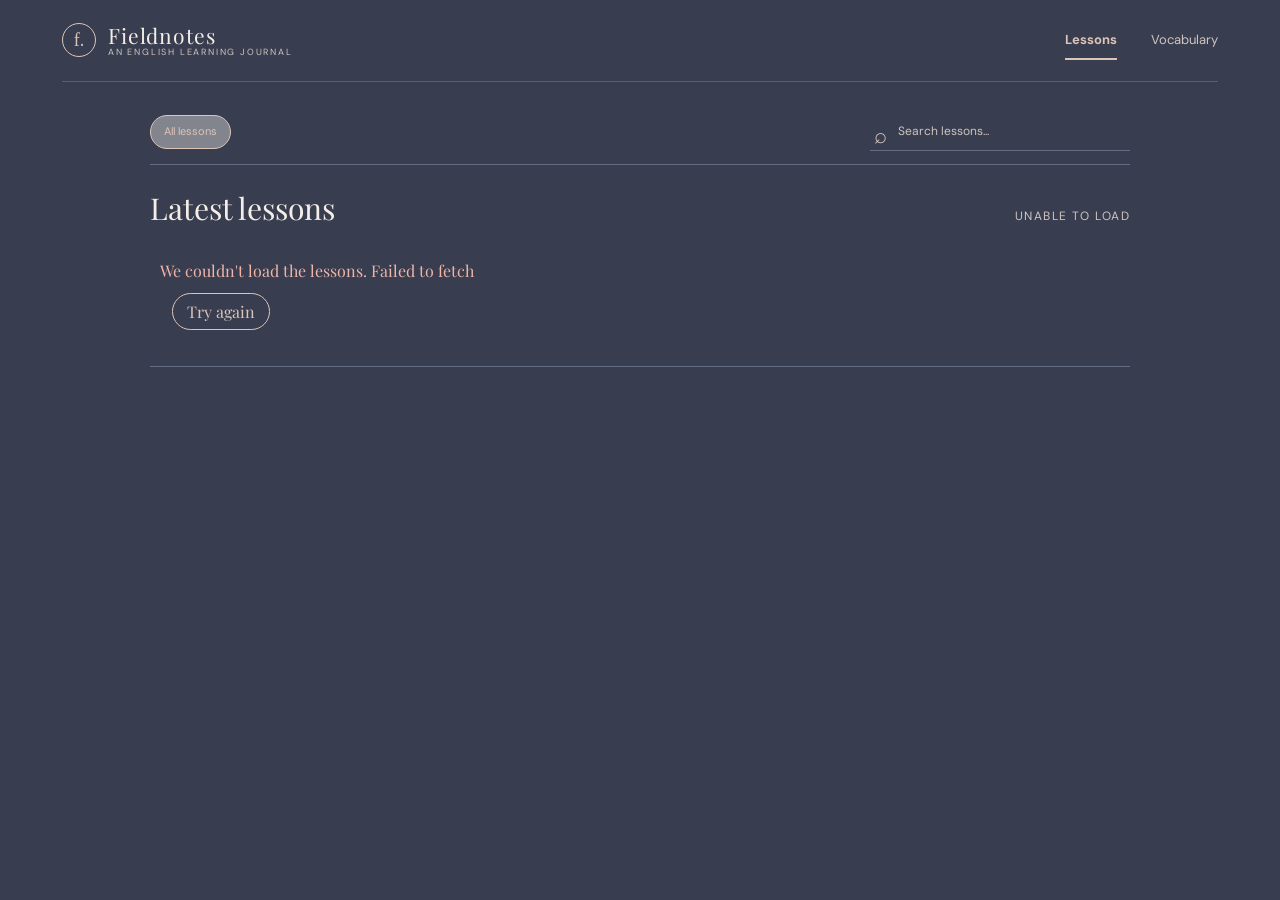
==== html/index.html @ 81b3f5d2 "新增單字卡功能與ICON&專案整理" ====
<!doctype html>
<html lang="en">

  <head>
    <meta charset="utf-8">
    <meta name="viewport" content="width=device-width, initial-scale=1">
    <meta name="theme-color" content="#383E4F">
    <meta name="description" content="Browse English lessons, vocabulary, and conversation topics.">
    <title>Fieldnotes - English Lessons</title>
    <link rel="icon" type="image/png" href="../assets/grammar-icon.png">
    <link rel="apple-touch-icon" href="../assets/grammar-icon.png">
    <link rel="preconnect" href="https://fonts.googleapis.com">
    <link rel="preconnect" href="https://fonts.gstatic.com" crossorigin>
    <link
      href="https://fonts.googleapis.com/css2?family=DM+Sans:wght@400;500;600;700&family=Playfair+Display:ital,wght@0,400;0,500;1,400&display=swap"
      rel="stylesheet">
    <link rel="stylesheet" href="../css/styles.css">
    <link rel="stylesheet" href="../css/home.css">
    <script src="../js/config.js"></script>
    <script src="../js/app.js" defer></script>
  </head>

  <body>
    <div class="site-shell">
      <header class="topbar">
        <a class="brand" href="index.html" aria-label="Fieldnotes home"><span class="brand-mark">f.</span><span><span
              class="brand-name">Fieldnotes</span><span class="brand-sub">An English learning journal</span></span></a>
        <nav class="nav" aria-label="Main navigation"><a class="active" href="#lessons">Lessons</a><a
            href="vocabulary.html">Vocabulary</a></nav>
      </header>
      <main class="home-main" id="lessons">
        <section class="toolbar" aria-label="Lesson filters">
          <div class="filters" id="filters"><button class="filter-btn active" type="button" data-filter="all">All
              lessons</button></div>
          <label class="search-wrap"><span class="search-icon" aria-hidden="true">&#8981;</span><input id="search"
              type="search" placeholder="Search lessons..." aria-label="Search lessons"></label>
        </section>
        <section class="home-lessons" aria-labelledby="latest-heading">
          <div class="section-heading">
            <h1 id="latest-heading">Latest lessons</h1><span id="result-count" aria-live="polite">Loading lessons</span>
          </div>
          <div class="status" id="status" role="status"><span class="spinner" aria-hidden="true"></span><span>Gathering
              your lessons...</span></div>
          <div class="lesson-list" id="lesson-list"></div>
          <div class="empty" id="empty" hidden>No lessons found. Try another keyword.</div>
        </section>
      </main>
    </div>
  </body>

</html>
---- css/styles.css ----
:root {
    --paper: #383E4F;
    --paper-light: #434B60;
    --paper-deep: #4B5368;

    --ink: #F5EEE8;
    --muted: #D0C4C0;
    --line: #626C82;

    --brown: #DDC4B9;
    --clay: #DDC4B9;

    --white: #FAF8F3;

    --shadow: 0 14px 36px rgba(63, 48, 39, .08)
}

* {
    box-sizing: border-box
}

html {
    scroll-behavior: smooth
}

body {
    margin: 0;
    background: var(--paper);
    color: var(--ink);
    font-family: "DM Sans", Inter, ui-sans-serif, system-ui, -apple-system, "Segoe UI", sans-serif;
    line-height: 1.6
}

button,
input {
    font: inherit
}

button {
    cursor: pointer
}

.site-shell {
    max-width: 1240px;
    margin: auto;
    padding: 0 42px
}

.topbar {
    min-height: 82px;
    display: flex;
    align-items: center;
    justify-content: space-between;
    border-bottom: 1px solid rgba(208, 196, 192, .24)
}

.brand {
    display: flex;
    align-items: center;
    gap: 12px;
    text-decoration: none;
    color: var(--ink)
}

.brand-mark {
    width: 34px;
    height: 34px;
    display: grid;
    place-items: center;
    border: 1px solid var(--brown);
    border-radius: 50%;
    color: var(--brown);
    font: 18px Georgia, serif
}

.brand-name {
    display: block;
    font: 21px "Playfair Display", Georgia, serif;
    letter-spacing: .04em
}

.brand-sub {
    display: block;
    margin-top: -4px;
    color: var(--muted);
    font-size: 9px;
    letter-spacing: .2em;
    text-transform: uppercase
}

.nav {
    display: flex;
    gap: 34px
}

.nav a {
    position: relative;
    padding: 9px 0;
    color: var(--muted);
    text-decoration: none;
    font-size: 13px
}

.nav a:hover,
.nav a.active {
    color: var(--brown)
}

.nav a.active {
    font-weight: 700
}

.nav a.active:after {
    position: absolute;
    bottom: 0;
    left: 0;
    width: 100%;
    height: 2px;
    background: var(--clay);
    content: ""
}

.top-note {
    color: var(--muted);
    font: italic 13px "Playfair Display", Georgia, serif
}

.hero {
    display: grid;
    grid-template-columns: 1.15fr .85fr;
    gap: 50px;
    align-items: end;
    padding: 66px 0 50px
}

.eyebrow,
.aside-label,
.note-kicker {
    color: var(--clay);
    font-size: 10px;
    font-weight: 700;
    letter-spacing: .22em;
    text-transform: uppercase
}

.hero h1 {
    margin: 13px 0 14px;
    font: 400 clamp(42px, 5vw, 66px)/1.03 "Playfair Display", Georgia, serif;
    letter-spacing: -.045em
}

.hero h1 em {
    color: var(--clay);
    font-weight: 400
}

.hero-copy {
    max-width: 520px;
    margin: 0;
    color: var(--muted);
    font-size: 14px;
    line-height: 1.9
}

.hero-aside {
    max-width: 340px;
    justify-self: end;
    border-left: 1px solid var(--line);
    padding: 8px 0 8px 27px
}

.aside-label {
    color: var(--muted);
    font-size: 9px
}

.aside-quote {
    margin: 9px 0 0;
    font: 21px/1.4 "Playfair Display", Georgia, serif
}

.aside-quote span {
    color: var(--clay)
}

.toolbar {
    display: flex;
    justify-content: space-between;
    align-items: center;
    gap: 18px;
    padding: 19px 0;
    border-top: 1px solid var(--line);
    border-bottom: 1px solid var(--line)
}

.filters {
    display: flex;
    flex-wrap: wrap;
    gap: 8px
}

.filter-btn {
    border: 1px solid transparent;
    border-radius: 30px;
    background: transparent;
    color: var(--muted);
    padding: 7px 13px;
    font-size: 11px;
    transition: .2s
}

.filter-btn:hover,
.filter-btn.active {
    border-color: var(--brown);
    background: rgba(250, 248, 243, .38);
    color: var(--brown)
}

.search-wrap {
    position: relative;
    width: min(260px, 100%)
}

.search-wrap input {
    width: 100%;
    border: 0;
    border-bottom: 1px solid var(--line);
    outline: none;
    background: transparent;
    color: var(--ink);
    padding: 9px 8px 9px 28px;
    font-size: 12px
}

.search-wrap input:focus {
    border-color: var(--clay)
}

.search-wrap input::placeholder {
    color: var(--muted);
    opacity: 1
}

.search-icon {
    position: absolute;
    top: 5px;
    left: 4px;
    color: var(--muted);
    font-size: 22px
}

.content-grid {
    display: grid;
    grid-template-columns: minmax(0, 1fr) 260px;
    gap: 54px;
    padding: 34px 0 90px
}

.section-heading {
    display: flex;
    justify-content: space-between;
    align-items: baseline;
    margin-bottom: 19px
}

.section-heading h2 {
    margin: 0;
    font: 400 25px "Playfair Display", Georgia, serif
}

.section-heading span {
    color: var(--muted);
    font-size: 10px;
    letter-spacing: .12em;
    text-transform: uppercase
}

.lesson-list {
    display: grid;
    gap: 14px
}

.lesson-card {
    display: grid;
    grid-template-columns: 142px minmax(0, 1fr) 30px;
    gap: 22px;
    align-items: center;
    padding: 17px;
    border: 1px solid rgba(200, 190, 176, .8);
    background: rgba(250, 248, 243, .56);
    transition: transform .2s, box-shadow .2s, background .2s;
    cursor: pointer
}

.lesson-card:hover,
.lesson-card:focus-visible {
    transform: translateY(-2px);
    background: var(--white);
    box-shadow: var(--shadow);
    outline: none
}

.lesson-art {
    position: relative;
    display: flex;
    min-height: 126px;
    height: 100%;
    flex-direction: column;
    justify-content: space-between;
    overflow: hidden;
    padding: 13px;
    background: var(--brown);
    color: #f4ede2
}

.lesson-art:after {
    position: absolute;
    right: -38px;
    bottom: -43px;
    width: 115px;
    height: 115px;
    border: 1px solid rgba(255, 255, 255, .22);
    border-radius: 50%;
    box-shadow: 0 0 0 15px rgba(255, 255, 255, .05), 0 0 0 31px rgba(255, 255, 255, .04);
    content: ""
}

.lesson-art[data-tone="1"] {
    background: var(--clay)
}

.lesson-art[data-tone="2"] {
    background: #778794
}

.lesson-art[data-tone="3"] {
    background: #7e8977
}

.art-number {
    font: 12px "Playfair Display", Georgia, serif;
    opacity: .8
}

.art-word {
    position: relative;
    z-index: 1;
    max-width: 115px;
    font: 24px/1.05 "Playfair Display", Georgia, serif
}

.card-meta {
    display: flex;
    flex-wrap: wrap;
    gap: 9px;
    align-items: center;
    margin-bottom: 7px;
    color: var(--muted);
    font-size: 9px;
    letter-spacing: .12em;
    text-transform: uppercase
}

.card-meta .category {
    color: var(--brown)
}

.lesson-card h3 {
    margin: 0 0 5px;
    font: 400 23px/1.2 "Playfair Display", Georgia, serif
}

.lesson-card p {
    max-width: 590px;
    margin: 0;
    color: var(--muted);
    font-size: 12px;
    line-height: 1.7
}

.card-bottom {
    display: flex;
    flex-wrap: wrap;
    gap: 15px;
    margin-top: 12px;
    color: var(--muted);
    font-size: 10px
}

.card-arrow {
    justify-self: center;
    color: var(--clay);
    font-size: 20px
}

.sidebar {
    padding-top: 4px
}

.side-block {
    margin-bottom: 25px;
    padding: 0 0 24px;
    border-bottom: 1px solid var(--line)
}

.side-title {
    margin: 0 0 14px;
    font: 400 18px "Playfair Display", Georgia, serif
}

.progress-row {
    display: flex;
    justify-content: space-between;
    color: var(--muted);
    font-size: 11px
}

.progress-row b {
    color: var(--brown)
}

.progress-track {
    height: 4px;
    margin: 10px 0 7px;
    background: #c8bfb2
}

.progress-fill {
    width: 0;
    height: 100%;
    background: var(--clay);
    transition: width .25s
}

.side-small {
    color: var(--muted);
    font-size: 10px
}

.note-card {
    padding: 17px;
    background: #e8e1d6
}

.note-card p {
    margin: 8px 0 0;
    font: 16px/1.5 "Playfair Display", Georgia, serif
}

.note-card small {
    display: block;
    margin-top: 10px;
    color: var(--muted);
    font-size: 10px
}

.status,
.empty {
    padding: 30px;
    text-align: center;
    color: var(--muted);
    font: 16px "Playfair Display", Georgia, serif
}

.status[hidden],
.empty[hidden] {
    display: none
}

.status.error {
    color: #F0B4A8
}

.retry {
    margin: 12px;
    border: 1px solid var(--brown);
    border-radius: 30px;
    background: transparent;
    color: var(--brown);
    padding: 7px 14px
}

.spinner {
    display: inline-block;
    width: 14px;
    height: 14px;
    margin-right: 9px;
    border: 2px solid var(--line);
    border-top-color: var(--clay);
    border-radius: 50%;
    animation: spin .8s linear infinite;
    vertical-align: -2px
}

@keyframes spin {
    to {
        transform: rotate(360deg)
    }
}

footer {
    display: flex;
    justify-content: space-between;
    gap: 12px;
    border-top: 1px solid var(--line);
    padding: 22px 0 30px;
    color: var(--muted);
    font-size: 10px;
    letter-spacing: .08em
}

.detail {
    position: fixed;
    inset: 0;
    z-index: 10;
    display: none;
    overflow: auto;
    padding: 26px;
    background: rgba(42, 35, 31, .5)
}

.detail.open {
    display: block
}

.detail-panel {
    position: relative;
    max-width: 850px;
    margin: 35px auto;
    background: var(--paper-light);
    padding: clamp(24px, 5vw, 54px);
    box-shadow: 0 24px 80px rgba(0, 0, 0, .2)
}

.close-detail {
    position: absolute;
    top: 18px;
    right: 22px;
    width: 36px;
    height: 36px;
    border: 1px solid var(--line);
    border-radius: 50%;
    background: transparent;
    color: var(--brown);
    font-size: 23px;
    line-height: 1
}

.detail h2 {
    margin: 12px 42px 12px 0;
    font: 400 42px/1.1 "Playfair Display", Georgia, serif
}

.detail-intro {
    max-width: 650px;
    color: var(--muted);
    font-size: 13px;
    line-height: 1.9
}

.detail-section {
    margin-top: 30px;
    padding-top: 20px;
    border-top: 1px solid var(--line)
}

.detail-section h3 {
    margin: 0 0 13px;
    font: 400 21px "Playfair Display", Georgia, serif
}

.vocab-grid {
    display: grid;
    grid-template-columns: 1fr 1fr;
    gap: 9px
}

.vocab {
    padding: 11px 13px;
    background: #e9e3d9
}

.vocab b {
    display: block;
    font: 400 16px "Playfair Display", Georgia, serif
}

.vocab span,
.vocab p {
    color: var(--muted);
    font-size: 11px
}

.vocab p {
    margin: 6px 0 0;
    line-height: 1.6
}

.question {
    padding: 12px 0;
    border-bottom: 1px solid rgba(200, 190, 176, .7);
    font-size: 13px
}

.question small {
    display: block;
    margin-top: 4px;
    color: var(--muted);
    font-size: 11px
}

.notes-empty {
    color: var(--muted);
    font-size: 12px
}

.modal-open {
    overflow: hidden
}

@media(max-width:850px) {
    .site-shell {
        padding: 0 23px
    }

    .hero {
        grid-template-columns: 1fr;
        gap: 25px;
        padding: 48px 0 35px
    }

    .hero-aside {
        justify-self: start;
        max-width: 500px
    }

    .content-grid {
        grid-template-columns: 1fr;
        gap: 35px
    }

    .sidebar {
        display: grid;
        grid-template-columns: 1fr 1fr;
        gap: 20px
    }

    .side-block {
        margin: 0
    }
}

@media(max-width:600px) {
    .site-shell {
        padding: 0 17px
    }

    .topbar {
        min-height: 72px;
        flex-wrap: wrap;
        gap: 8px;
        padding: 14px 0
    }

    .nav {
        order: 3;
        width: 100%;
        justify-content: space-between;
        gap: 12px
    }

    .nav a {
        font-size: 11px
    }

    .top-note {
        font-size: 11px
    }

    .hero {
        padding-top: 38px
    }

    .toolbar {
        align-items: stretch;
        flex-direction: column
    }

    .search-wrap {
        width: 100%
    }

    .lesson-card {
        grid-template-columns: 86px minmax(0, 1fr) 14px;
        gap: 12px;
        padding: 11px
    }

    .lesson-art {
        min-height: 112px;
        padding: 9px
    }

    .art-word {
        font-size: 18px
    }

    .lesson-card h3 {
        font-size: 19px
    }

    .lesson-card p {
        font-size: 11px
    }

    .card-bottom {
        gap: 8px
    }

    .sidebar,
    .vocab-grid {
        grid-template-columns: 1fr
    }

    .detail {
        padding: 8px
    }

    .detail-panel {
        margin: 12px auto
    }

    .detail h2 {
        font-size: 34px
    }

    footer {
        flex-direction: column
    }
}

@media(prefers-reduced-motion:reduce) {

    *,
    *::before,
    *::after {
        scroll-behavior: auto !important;
        animation-duration: .01ms !important;
        transition-duration: .01ms !important
    }
}
---- css/home.css ----
.home-main {
    max-width: 980px;
    margin: 0 auto;
    padding: 18px 0 54px
}

.toolbar {
    padding: 13px 0;
    border-top: 0
}

.home-lessons {
    padding-top: 25px
}

.section-heading {
    align-items: baseline;
    margin-bottom: 8px
}

.section-heading h1 {
    margin: 0;
    font: 400 30px/1.25 "Playfair Display", Georgia, serif
}

.section-heading span {
    font-size: 12px
}

.lesson-list {
    display: block;
    border-top: 1px solid var(--line)
}

.lesson-entry {
    display: grid;
    grid-template-columns: 66px minmax(0, 1fr) 22px;
    gap: 22px;
    align-items: start;
    padding: 21px 4px 23px;
    border-bottom: 1px solid var(--line);
    color: inherit;
    text-decoration: none;
    transition: padding .18s, color .18s
}

.lesson-entry:hover,
.lesson-entry:focus-visible {
    padding-right: 0;
    padding-left: 9px;
    color: var(--brown);
    outline: none
}

.entry-number {
    padding-top: 4px;
    color: var(--clay);
    font: 15px "Playfair Display", Georgia, serif;
    letter-spacing: .04em
}

.entry-meta {
    display: flex;
    flex-wrap: wrap;
    gap: 8px 13px;
    margin-bottom: 6px;
    color: var(--muted);
    font-size: 12px;
    letter-spacing: .12em;
    text-transform: uppercase
}

.entry-meta .entry-category {
    color: var(--brown);
    font-weight: 700
}

.lesson-entry h2 {
    margin: 0;
    font: 400 28px/1.25 "Playfair Display", Georgia, serif;
    transition: color .18s
}

.lesson-entry:hover h2,
.lesson-entry:focus-visible h2 {
    color: var(--clay)
}

.entry-description {
    max-width: 720px;
    margin: 6px 0 0;
    color: var(--muted);
    font-size: 15px;
    line-height: 1.7
}

.entry-bottom {
    margin-top: 9px;
    color: var(--muted);
    font-size: 13px
}

.entry-arrow {
    align-self: center;
    color: var(--clay);
    font-size: 23px;
    transition: transform .18s
}

.lesson-entry:hover .entry-arrow,
.lesson-entry:focus-visible .entry-arrow {
    transform: translateX(3px)
}

.home-lessons .status,
.home-lessons .empty {
    padding: 24px 10px;
    text-align: left;
    font-size: 16px
}

.home-lessons .status.error {
    text-align: left
}

@media(max-width:850px) {
    .home-main {
        padding-top: 12px
    }

    .topbar {
        gap: 20px
    }

    .nav {
        gap: 22px
    }

    .top-note {
        display: none
    }
}

@media(max-width:600px) {
    .home-main {
        padding: 8px 0 36px
    }

    .toolbar {
        align-items: stretch;
        flex-direction: column;
        gap: 9px;
        padding: 10px 0 14px
    }

    .filters {
        gap: 6px
    }

    .nav {
        gap: 12px
    }

    .filter-btn {
        padding: 6px 11px
    }

    .search-wrap {
        width: 100%
    }

    .home-lessons {
        padding-top: 19px
    }

    .section-heading h1 {
        font-size: 27px
    }

    .lesson-entry {
        grid-template-columns: 43px minmax(0, 1fr) 17px;
        gap: 12px;
        padding: 17px 2px 19px
    }

    .entry-number {
        padding-top: 3px;
        font-size: 13px
    }

    .entry-meta {
        gap: 5px 9px;
        margin-bottom: 5px;
        font-size: 12px
    }

    .lesson-entry h2 {
        font-size: 23px
    }

    .entry-description {
        margin-top: 5px;
        font-size: 14px;
        line-height: 1.65
    }

    .entry-bottom {
        margin-top: 7px;
        font-size: 12px
    }

    .entry-arrow {
        font-size: 20px
    }
}

@media(max-width:380px) {
    .site-shell {
        padding-right: 14px;
        padding-left: 14px
    }

    .nav {
        gap: 8px
    }

    .nav a {
        font-size: 10px
    }

    .lesson-entry {
        grid-template-columns: 38px minmax(0, 1fr) 16px;
        gap: 9px
    }

    .lesson-entry h2 {
        font-size: 21px
    }
}
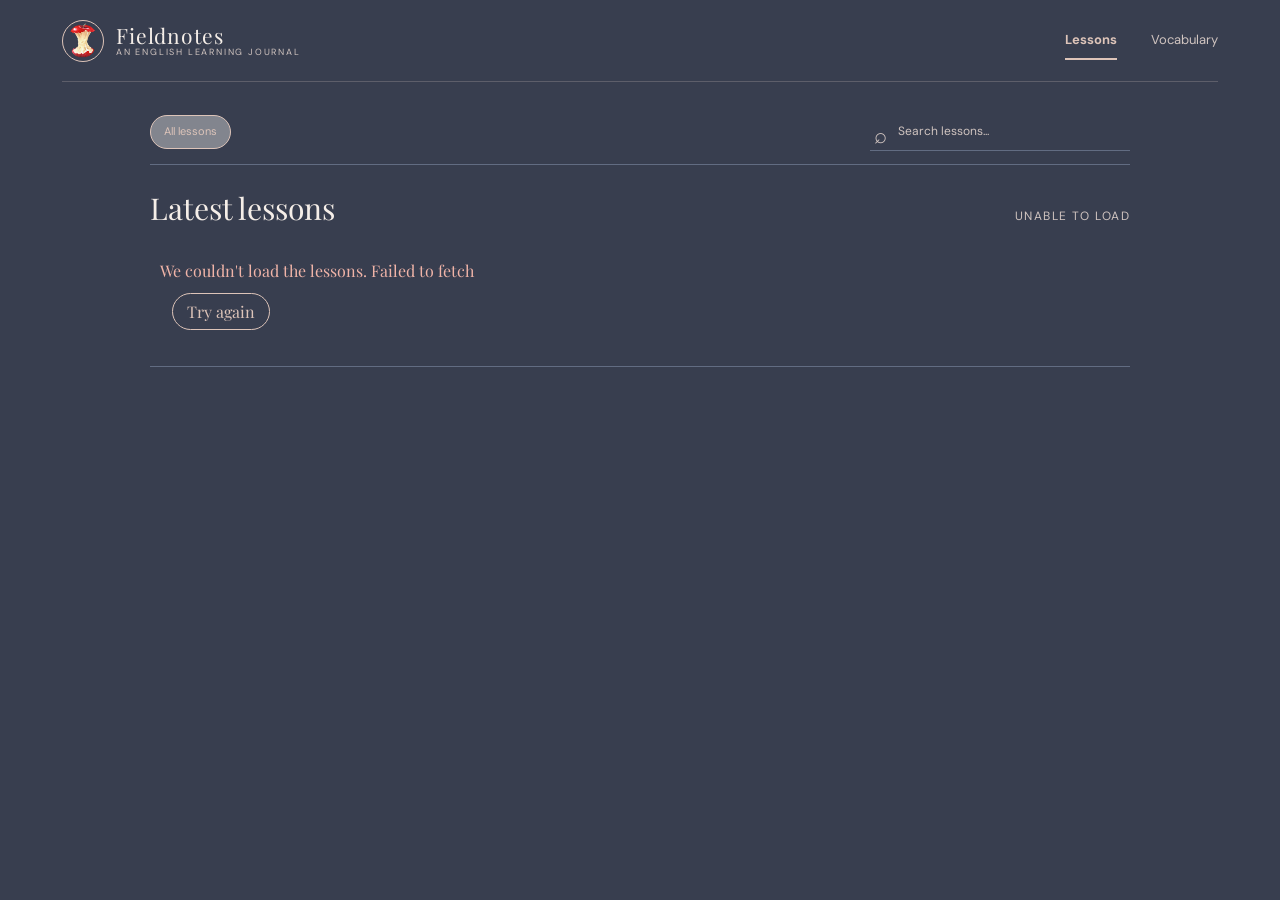
==== commit b835af4e: "Header的LOGO替換" ====
--- a/html/index.html
+++ b/html/index.html
@@ -23,7 +23,7 @@
   <body>
     <div class="site-shell">
       <header class="topbar">
-        <a class="brand" href="index.html" aria-label="Fieldnotes home"><span class="brand-mark">f.</span><span><span
+        <a class="brand" href="index.html" aria-label="Fieldnotes home"><img class="brand-icon" src="../assets/grammar-icon.png" alt=""><span><span
               class="brand-name">Fieldnotes</span><span class="brand-sub">An English learning journal</span></span></a>
         <nav class="nav" aria-label="Main navigation"><a class="active" href="#lessons">Lessons</a><a
             href="vocabulary.html">Vocabulary</a></nav>
--- a/css/styles.css
+++ b/css/styles.css
@@ -62,15 +62,15 @@
     color: var(--ink)
 }
 
-.brand-mark {
-    width: 34px;
-    height: 34px;
-    display: grid;
-    place-items: center;
+.brand-icon {
+    width: 42px;
+    height: 42px;
+    flex: 0 0 42px;
+    display: block;
+    object-fit: cover;
     border: 1px solid var(--brown);
     border-radius: 50%;
-    color: var(--brown);
-    font: 18px Georgia, serif
+    background: transparent
 }
 
 .brand-name {
